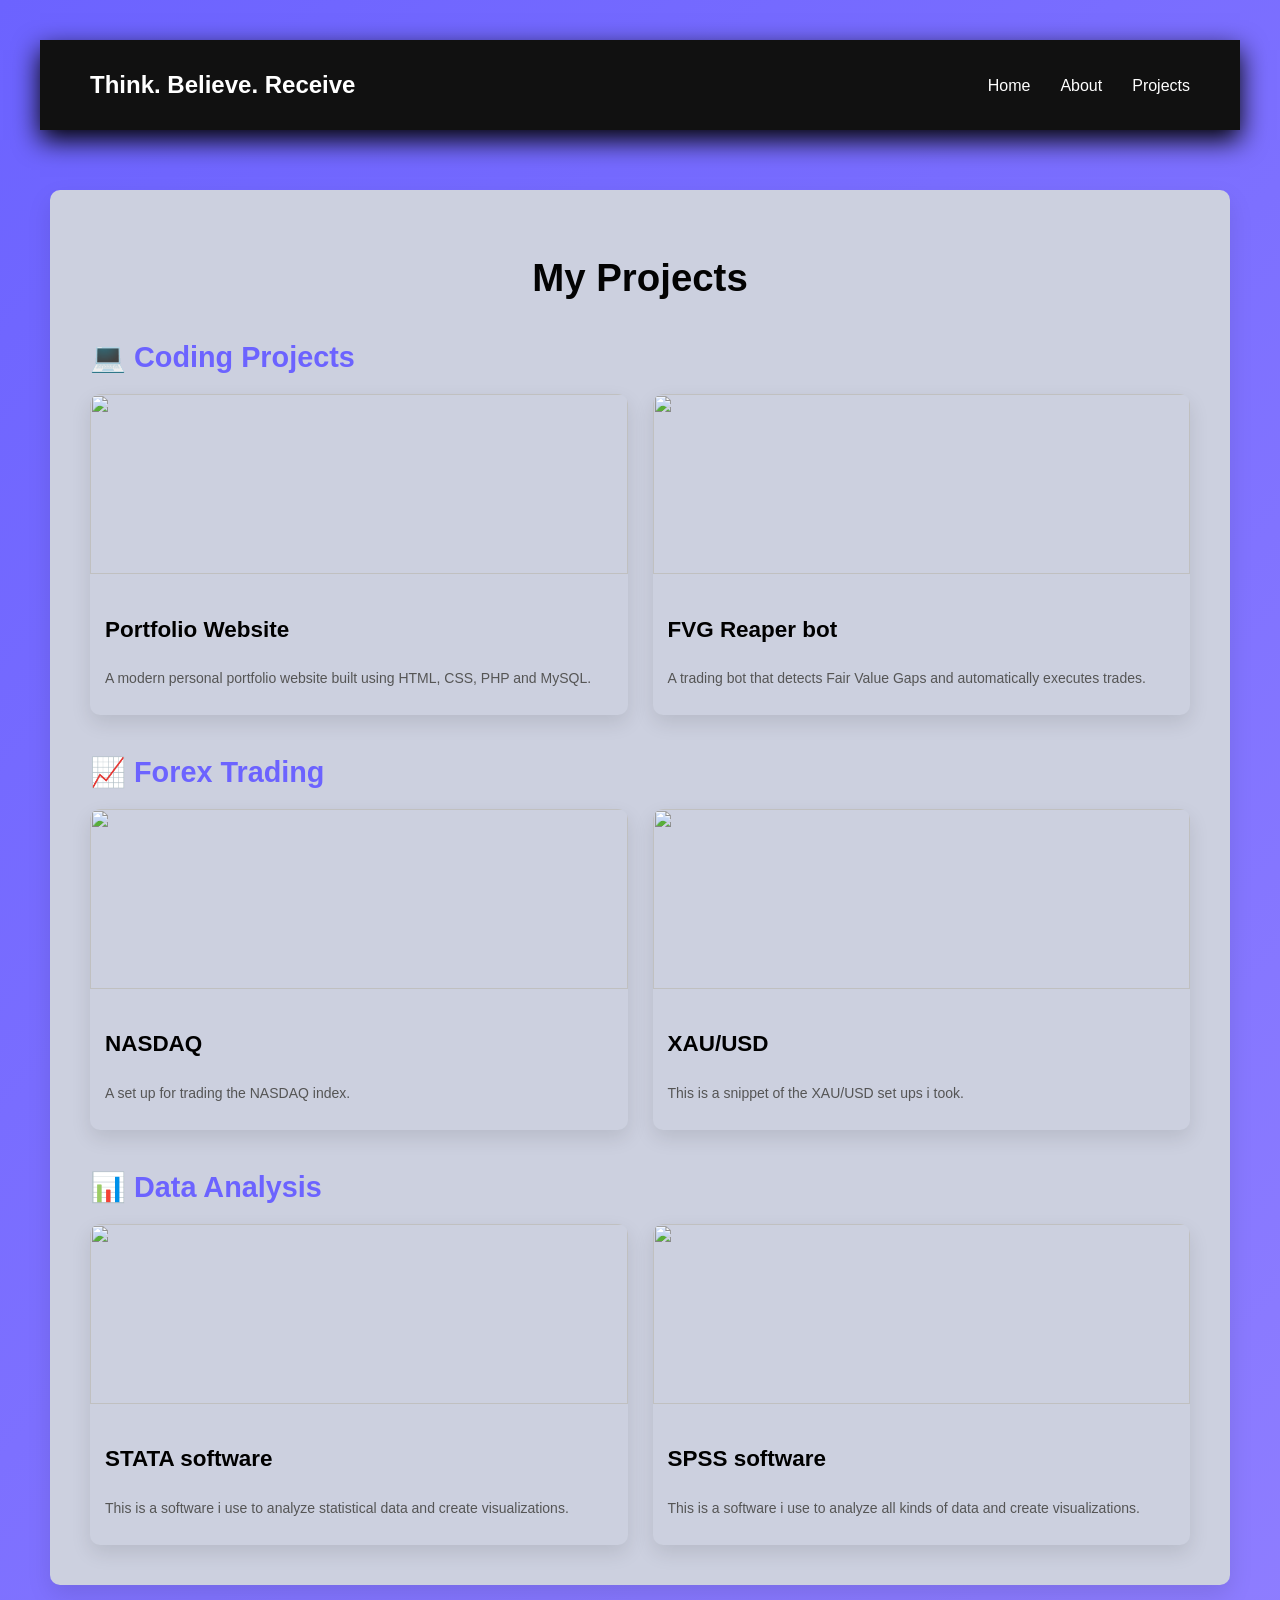
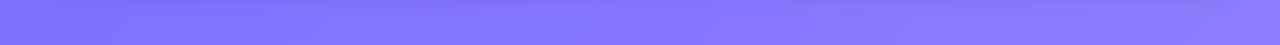
==== projects.html @ 8f522c34 "Add files via upload" ====
<!DOCTYPE html>
<nav class="navbar">

<div class="logo">Think. Believe. Receive</div>

<ul class="nav-links">
<li><a href="index.html">Home</a></li>
<li><a href="about.html">About</a></li>
<li><a href="projects.html">Projects</a></li>
</ul>

</nav>

<html>

<head>

<title>My Projects</title>
<link rel="stylesheet" href="style.css">

</head>

<body>

<div class="projects-container">

<h1>My Projects</h1>


<!-- CODING SECTION -->

<h2 class="section-title">💻 Coding Projects</h2>

<div class="project-grid">

<div class="project-card">

<img src="images/my portfolio.png">

<h3>Portfolio Website</h3>

<p>
A modern personal portfolio website built using HTML, CSS, PHP and MySQL.
</p>

</div>

<div class="project-card">

<img src="images/bot.png">

<h3>FVG Reaper bot</h3>

<p>
A trading bot that detects Fair Value Gaps and automatically executes trades.
</p>

</div>

</div>


<!-- FOREX SECTION -->

<h2 class="section-title">📈 Forex Trading</h2>

<div class="project-grid">

<div class="project-card">

<img src="images/NASDAQ_2026-03-09_09-23-45_66adf.png">

<h3>NASDAQ </h3>

<p>
    A set up for trading the NASDAQ index.
</p>

</div>

<div class="project-card">

<img src="images/XAUUSD_2026-02-05_23-56-14_f5123.png">

<h3>XAU/USD</h3>

<p>
This is a snippet of the XAU/USD set ups i took.
</p>

</div>

</div>


<!-- DATA ANALYSIS SECTION -->

<h2 class="section-title">📊 Data Analysis</h2>

<div class="project-grid">

<div class="project-card">

<img src="images/stata.png">

<h3>STATA software</h3>

<p>
    This is a software i use to analyze statistical data and create visualizations.
</p>

</div>

<div class="project-card">

<img src="images/SPSS.png">

<h3>SPSS software</h3>

<p>
    This is a software i use to analyze all kinds of data and create visualizations.
</p>

</div>

</body>
</html>
---- style.css ----
body{
font-family: 'Lucida Sans', 'Lucida Sans Regular', 'Lucida Grande', 'Lucida Sans Unicode', Geneva, Verdana, sans-serif;
margin:80px;
background:hsl(219, 89%, 75%);
font-size: larger;
}

h1{
color:#030303;
}

h2{
color:#030303;
}

p{
color:#4d2581;
}
p1{
color:#030303;font-size:40px;font-weight: bold;
font-family: Cambria, Cochin, Georgia, Times, 'Times New Roman', serif;
}
p2{
color:#000000;font-size:30px;font-weight: bold;
}


.social-links{
margin-top:20px;
}

.social-links a{
display:inline-block;
margin-right:15px;
padding:10px 15px;
background:#333;
color:white;
text-decoration:none;
border-radius:5px;
}

.social-links a:hover{
background:#555;
}

.social-icons{
display:flex;
gap:30px;
margin-top:20px;
}

.social-icons img{
width:40px;
}

.social-icons{
display:flex;
gap:40px;
margin-top:20px;
}

.social{
text-align:center;
text-decoration:none;
color:black;
font-weight:bold;
}

.social img{
width:40px;
transition:transform 0.3s;
}

.social span{
display:block;
margin-top:5px;
opacity:0;
transition:opacity 0.3s;
font-size:14px;
}

/* Hover animation */

.social:hover img{
transform:scale(1.3);
}

.social:hover span{
opacity:1;
}

/*lift slighty on hover*/
.social:hover{
transform:translateY(-5px);
}

.typing-text{
font-size:40px;
font-weight:initial;
color:#000000;
font-family: Cambria, Cochin, Georgia, Times, 'Times New Roman', serif;
}

#typing{
border-right:3px solid black;
padding-right:5px;
}

body{
font-family:Arial;
background:#8780f0;
margin:40px;
}

/* Welcome section */

.welcome-box{
background:rgb(226, 225, 226);
padding:30px;
border-radius:12px;
box-shadow:0 8px 20px rgb(0, 0, 0);
margin-bottom:40px;
text-align:center;

}

/* Social section */

.social-box{
background:rgb(226, 225, 226);
padding:30px;
border-radius:12px;
box-shadow:0 8px 20px rgb(0, 0, 0);
text-align:center;
}

/* Social icons */

.social-icons{
display:flex;
justify-content:center;
gap:40px;
margin-top:20px;
}

.social{
text-decoration:none;
color:black;
text-align:center;
font-weight:bold;
}

.social img{
width:40px;
transition:transform 0.3s;
}

.social span{
display:block;
margin-top:5px;
opacity:0;
transition:opacity 0.3s;
}

.social:hover img{
transform:scale(1.3);
}

.social:hover span{
opacity:1;
}

.page-box{
background:rgb(125, 170, 255);
max-width:900px;
margin:20px auto;
padding:10px;
border-radius:20px;
box-shadow:0 10px 25px rgb(0, 0, 0);
}
/*
body{
    margin:20px;
    font-family: Arial, sans-serif;
}


/* Navbar container */
.navbar{
    display:flex;
    justify-content:space-between;
    align-items:center;
    padding:15px 50px;
    background:#111;
    position:sticky;
    top:0;
    box-shadow:0 10px 25px rgb(0, 0, 0);

}

/* Logo */
.logo{
    color:white;
    font-size:24px;
    font-weight:bold;
}

/* Navigation links */
.nav-links{
    list-style:none;
    display:flex;
    gap:30px;
}

.nav-links a{
    text-decoration:none;
    color:white;
    font-size:16px;
    position:relative;
    padding:5px 0;
}

/* Animated underline */
.nav-links a::after{
    content:'';
    position:absolute;
    left:0;
    bottom:-5px;
    width:0%;
    height:2px;
    background:#00f7ff;
    transition:0.3s;
}

.nav-links a:hover::after{
    width:100%;
}

/* Active link */
.nav-links a.active{
    color:#00f7ff;
}

.success-message{
color:green;
font-weight:bold;
margin-top:10px;
}

.alert-success{
margin-top:15px;
padding:12px;
background:#d4edda;
color:#155724;
border:1px solid #c3e6cb;
border-radius:6px;
font-weight:bold;
animation:fadeIn 0.6s ease-in-out;
}

@keyframes fadeIn{
from{
opacity:0;
transform:translateY(10px);
}
to{
opacity:1;
transform:translateY(0);
}
}

/* CONTACT SECTION */

.contact-container{
max-width:500px;
margin:80px auto;
padding:50px;
background:rgb(226, 225, 226);
border-radius:12px;
box-shadow:0 10px 25px rgb(0, 0, 0);
text-align:left;
}

.contact-container h1{
text-align:center;
margin-bottom:30px;
box-shadow:0 10px 25px rgba(0,0,0,0.15);
}

/* INPUT GROUP */

.input-group{
margin-bottom:20px;
}

.input-group label{
display:block;
margin-bottom:6px;
font-weight:bold;
}

/* INPUT FIELDS */

.input-group input,
.input-group textarea{
width:100%;
padding:12px;
border:1px solid #ccc;
border-radius:6px;
font-size:14px;
transition:0.3s;
}

/* INPUT FOCUS EFFECT */

.input-group input:focus,
.input-group textarea:focus{
border-color:#6c63ff;
outline:none;
box-shadow:0 0 6px rgba(108,99,255,0.4);
}

/* SEND BUTTON */

.send-btn{
width:100%;
padding:12px;
background:#6c63ff;
color:white;
border:none;
border-radius:6px;
font-size:16px;
cursor:pointer;
transition:0.3s;
}

.send-btn:hover{
background:#574fd6;
}

body{
background:linear-gradient(135deg,#6c63ff,#8e7dff);
font-family:Arial;
}

/* CONTACT CARD */

.contact-container{
max-width:500px;
margin:80px auto;
padding:40px;
background:white;
border-radius:12px;
box-shadow:0 10px 25px rgba(0,0,0,0.15);
}

.contact-container h1{
text-align:center;
margin-bottom:30px;
}

/* FLOATING INPUT */

.floating-input{
position:relative;
margin-bottom:25px;
}

.floating-input input,
.floating-input textarea{
width:100%;
padding:14px;
border:1px solid #ccc;
border-radius:6px;
font-size:14px;
outline:none;
transition:0.3s;
}

/* LABEL POSITION */

.floating-input label{
position:absolute;
top:14px;
left:12px;
color:#777;
background:white;
padding:0 5px;
transition:0.3s;
pointer-events:none;
}

/* MOVE LABEL WHEN TYPING */

.floating-input input:focus + label,
.floating-input input:valid + label,
.floating-input textarea:focus + label,
.floating-input textarea:valid + label{

top:-8px;
font-size:12px;
color:#6c63ff;

}

/* INPUT FOCUS EFFECT */

.floating-input input:focus,
.floating-input textarea:focus{

border-color:#6c63ff;
box-shadow:0 0 6px rgba(108,99,255,0.3);

}

/* SEND BUTTON */

.send-btn{
width:100%;
padding:12px;
background:#6c63ff;
color:white;
border:none;
border-radius:6px;
font-size:16px;
cursor:pointer;
transition:0.3s;
}

.send-btn:hover{
background:#574fd6;
}

/* HERO SECTION */

.hero{
padding:80px 10%;
background:linear-gradient(135deg,#6c63ff,#8e7dff);
color:white;
}

.hero-content{
display:flex;
align-items:center;
justify-content:space-between;
flex-wrap:wrap;
}

.hero-text{
max-width:500px;
}

.hero-text h1{
font-size:48px;
margin-bottom:10px;
}

.hero-text span{
color:#ffd369;
}

.hero-text h2{
font-weight:400;
margin-bottom:15px;
}

.hero-text p{
margin-bottom:25px;
line-height:1.6;
}

/* BUTTONS */

.hero-buttons a{
text-decoration:none;
padding:12px 25px;
margin-right:10px;
border-radius:6px;
font-weight:bold;
transition:0.3s;
}

.btn-primary{
background:white;
color:#6c63ff;
}

.btn-primary:hover{
background:#f1f1f1;
}

.btn-secondary{
background:transparent;
border:2px solid white;
color:white;
}

.btn-secondary:hover{
background:white;
color:#6c63ff;
}

/* PROFILE IMAGE */

.hero-image img{
width:250px;
border-radius:50%;
border:5px solid white;
box-shadow:0 8px 20px rgba(0,0,0,0.2);
}

/* ABOUT PAGE */

.about-container{

max-width:1000px;
margin:60px auto;
padding:40px;
background:rgb(204, 208, 223);
border-radius:10px;
box-shadow:0 10px 25px rgb(0, 0, 0);

}

.about-container h1{

text-align:center;
margin-bottom:40px;

}

.about-content{

display:flex;
align-items:center;
gap:40px;
flex-wrap:wrap;

}

.about-image img{

width:220px;
border-radius:50%;
border:5px solid #6c63ff;

}

.about-text{
text-decoration-color: #000000;
max-width:1000px;
text-align: left;
line-height: 1.4;

}

/* SKILLS */

.skills-section{

margin-top:40px;
text-align:left;

}

.skills{

display:flex;
justify-content:center;
flex-wrap:wrap;
gap:15px;
margin-top:20px;

}

.skill-card{

padding:10px 20px;
background:#6c63ff;
color:white;
border-radius:6px;
font-weight:bold;
transition:0.3s;

}

.skill-card:hover{

transform:translateY(-5px);
background:#574fd6;

}

/* PROJECT PAGE */

.projects-container{

max-width:1100px;
margin:60px auto;
padding:40px;
background:rgb(204, 208, 223);
border-radius:10px;
box-shadow:0 10px 25px rgba(0,0,0,0.1);

}

.projects-container h1{

text-align:center;
margin-bottom:40px;

}

/* SECTION TITLES */

.section-title{

margin-top:40px;
margin-bottom:20px;
color:#6c63ff;

}

/* GRID LAYOUT */

.project-grid{

display:grid;
grid-template-columns:repeat(auto-fit,minmax(250px,1fr));
gap:25px;

}

/* PROJECT CARD */

.project-card{

background:rgb(204, 208, 223);
border-radius:10px;
overflow:hidden;
box-shadow:0 8px 20px rgba(0,0,0,0.1);
transition:0.3s;

}

.project-card:hover{

transform:translateY(-1px);
box-shadow:0 12px 25px rgb(0, 0, 0);

}

.project-card img{

width:100%;
height:180px;
object-fit:cover;

}

.project-card h3{

padding:15px 15px 5px;

}

.project-card p{

padding:0 15px 15px;
font-size:14px;
color:#555;
}
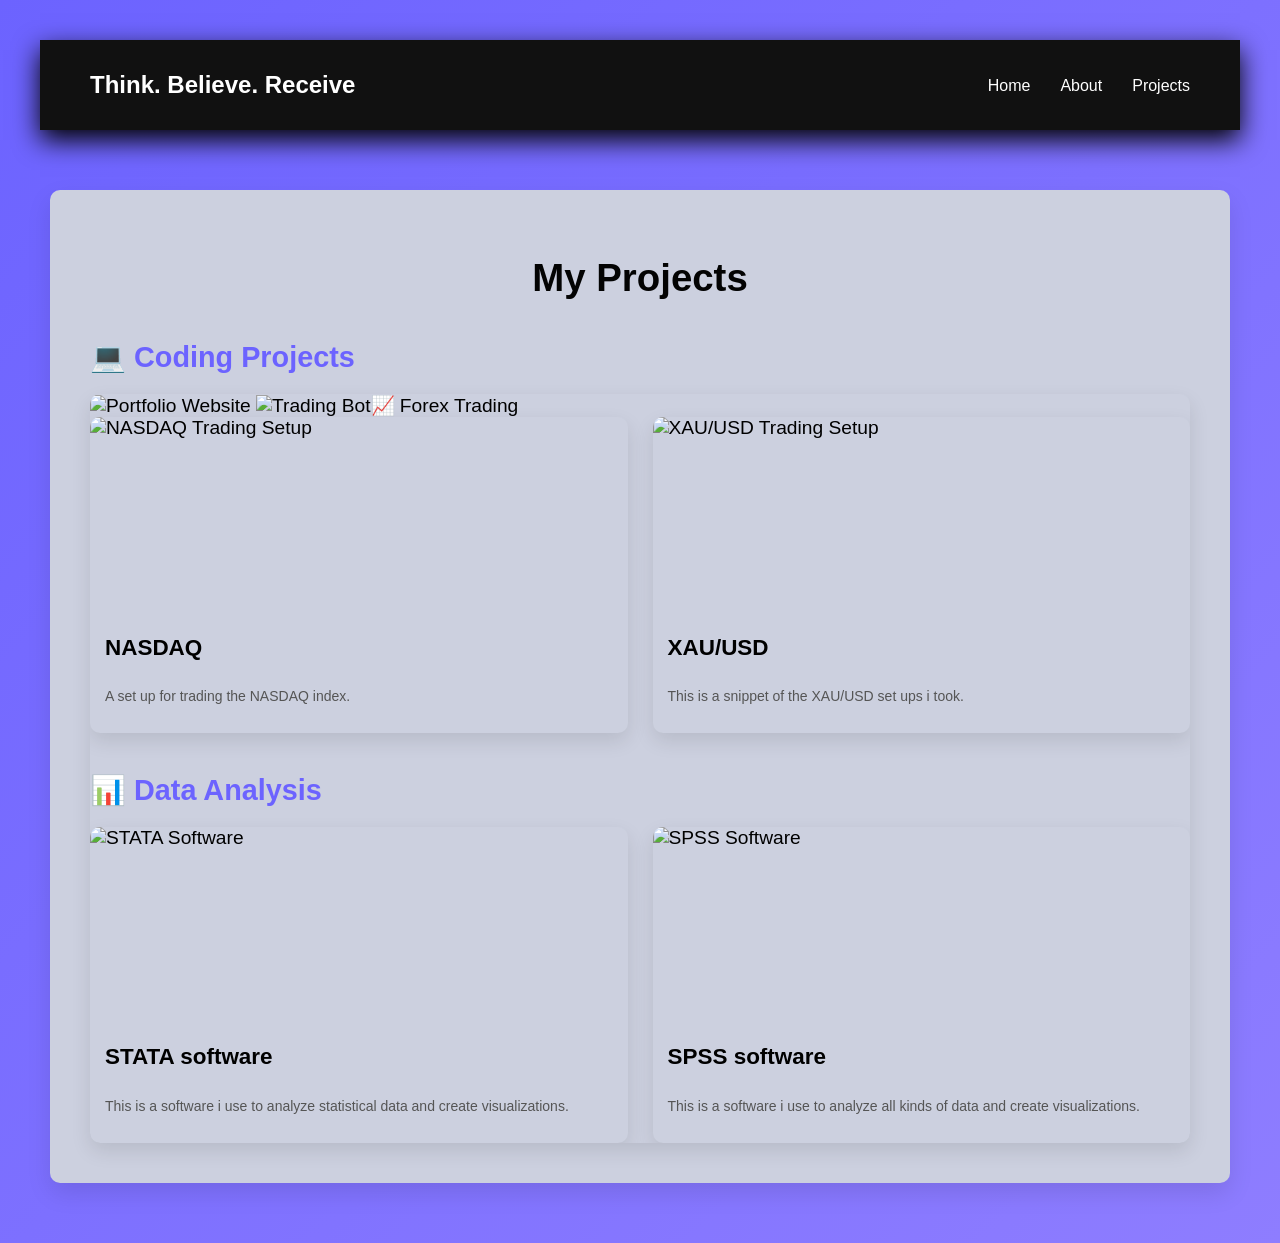
==== commit 736e9c01: "Add files via upload" ====
--- a/projects.html
+++ b/projects.html
@@ -35,7 +35,7 @@
 
 <div class="project-card">
 
-<img src="images/my portfolio.png">
+<img src="images/my portfolio.png"  alt="Portfolio Website" class="responsive>
 
 <h3>Portfolio Website</h3>
 
@@ -47,7 +47,7 @@
 
 <div class="project-card">
 
-<img src="images/bot.png">
+<img src="images/bot.png" alt="Trading Bot" class="responsive>
 
 <h3>FVG Reaper bot</h3>
 
@@ -68,7 +68,7 @@
 
 <div class="project-card">
 
-<img src="images/NASDAQ_2026-03-09_09-23-45_66adf.png">
+<img src="images/NASDAQ_2026-03-09_09-23-45_66adf.png" alt="NASDAQ Trading Setup" class="responsive-img">
 
 <h3>NASDAQ </h3>
 
@@ -80,7 +80,7 @@
 
 <div class="project-card">
 
-<img src="images/XAUUSD_2026-02-05_23-56-14_f5123.png">
+<img src="images/XAUUSD_2026-02-05_23-56-14_f5123.png" alt="XAU/USD Trading Setup" class="responsive-img">
 
 <h3>XAU/USD</h3>
 
@@ -101,7 +101,7 @@
 
 <div class="project-card">
 
-<img src="images/stata.png">
+<img src="images/stata.png" alt="STATA Software" class="responsive-img">
 
 <h3>STATA software</h3>
 
@@ -113,7 +113,7 @@
 
 <div class="project-card">
 
-<img src="images/SPSS.png">
+<img src="images/SPSS.png" alt="SPSS Software" class="responsive-img">
 
 <h3>SPSS software</h3>
 
--- a/style.css
+++ b/style.css
@@ -669,4 +669,10 @@
 padding:0 15px 15px;
 font-size:14px;
 color:#555;
+}
+
+.responsive-img {
+  max-width: 100%;
+  height: auto;
+  display: block;
 }
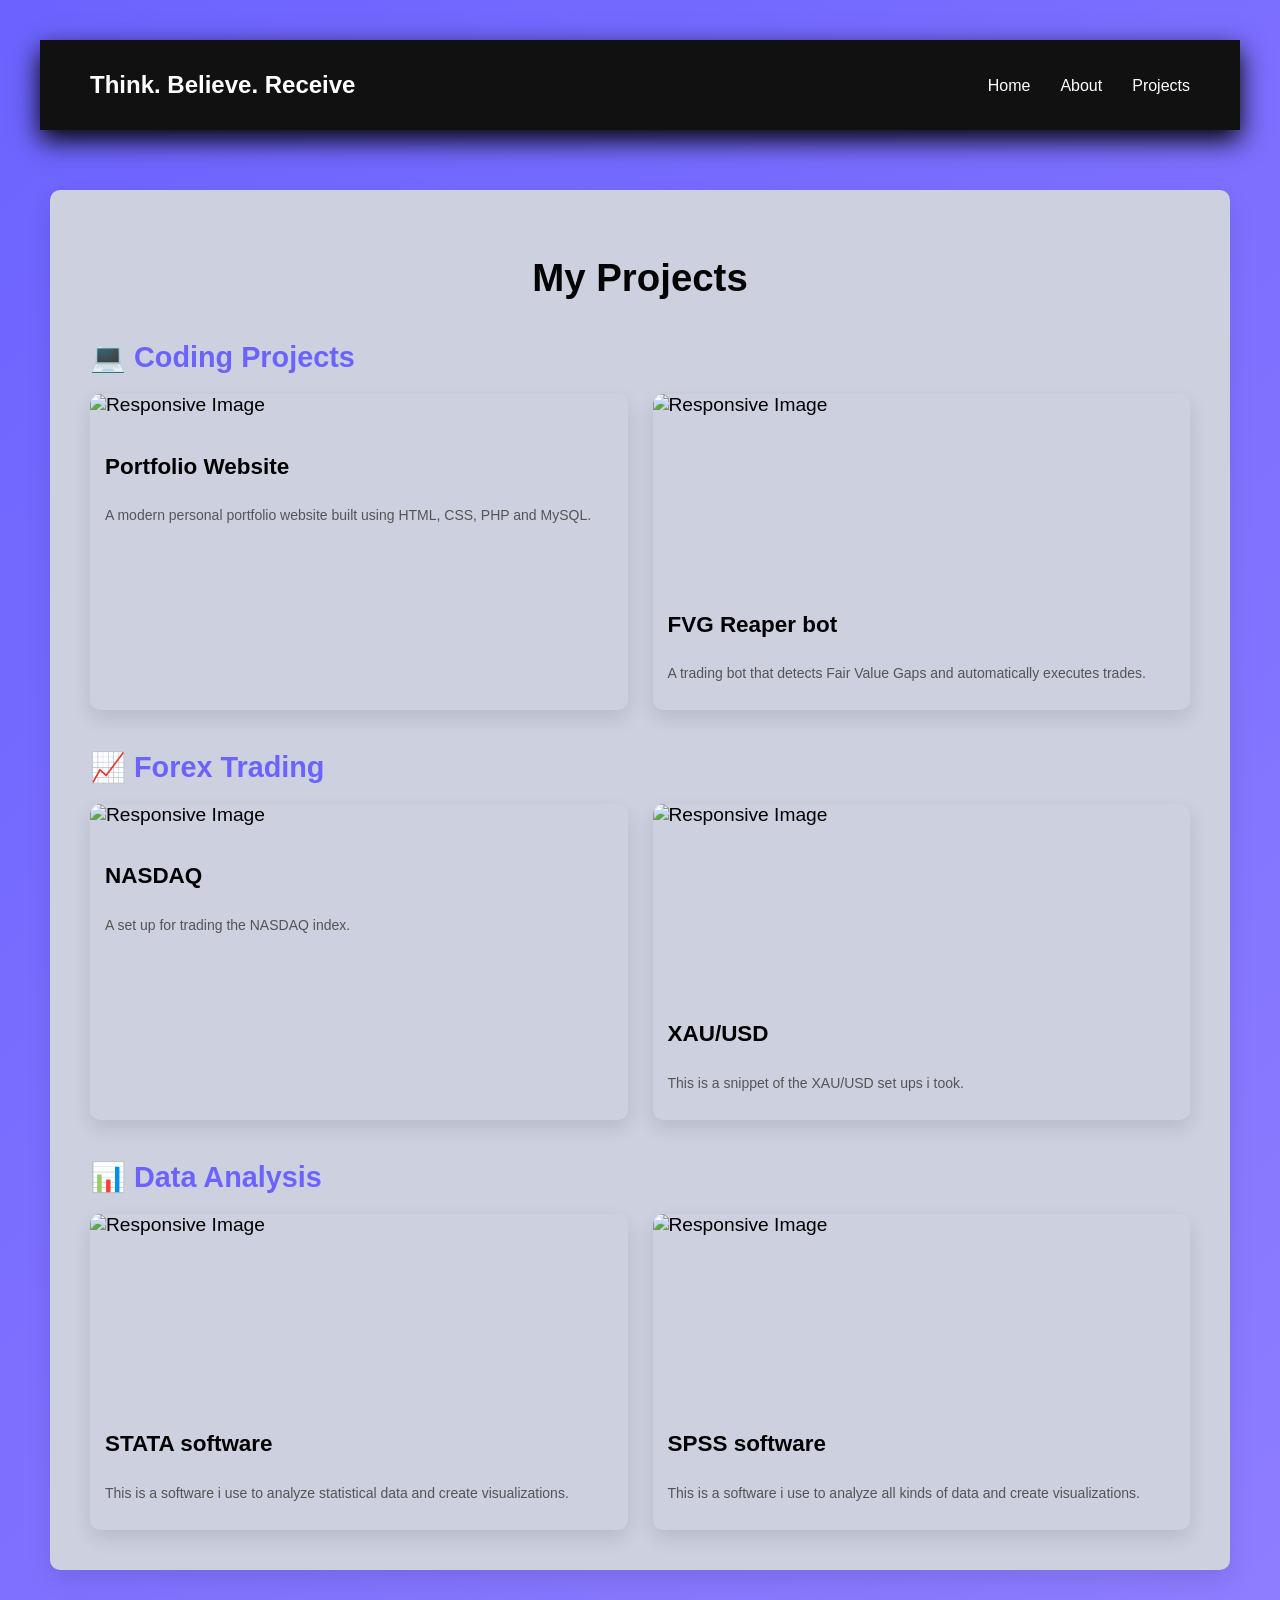
==== commit 72992b81: "Add files via upload" ====
--- a/projects.html
+++ b/projects.html
@@ -35,7 +35,10 @@
 
 <div class="project-card">
 
-<img src="images/my portfolio.png"  alt="Portfolio Website" class="responsive>
+<img src="images/my portfolio.png" 
+  srcset="images/my portfolio.png 480w, images/my portfolio.png 768w, images/my portfolio.png 1200w"
+  sizes="(max-width: 600px) 480px, (max-width: 900px) 768px, 1200px"
+  alt="Responsive Image">   
 
 <h3>Portfolio Website</h3>
 
@@ -47,7 +50,10 @@
 
 <div class="project-card">
 
-<img src="images/bot.png" alt="Trading Bot" class="responsive>
+<img src="images/bot.png"
+  srcset="images/bot.png 480w, images/bot.png 768w, images/bot.png 1200w"
+  sizes="(max-width: 600px) 480px, (max-width: 900px) 768px, 1200px"
+  alt="Responsive Image" class="responsive-img">
 
 <h3>FVG Reaper bot</h3>
 
@@ -68,7 +74,10 @@
 
 <div class="project-card">
 
-<img src="images/NASDAQ_2026-03-09_09-23-45_66adf.png" alt="NASDAQ Trading Setup" class="responsive-img">
+<img src="images/NASDAQ_2026-03-09_09-23-45_66adf.png"
+  srcset="images/NASDAQ_2026-03-09_09-23-45_66adf.png 480w, images/NASDAQ_2026-03-09_09-23-45_66adf.png 768w, images/NASDAQ_2026-03-09_09-23-45_66adf.png 1200w"
+  sizes="(max-width: 600px) 480px, (max-width: 900px) 768px, 1200px"
+  alt="Responsive Image">
 
 <h3>NASDAQ </h3>
 
@@ -80,7 +89,10 @@
 
 <div class="project-card">
 
-<img src="images/XAUUSD_2026-02-05_23-56-14_f5123.png" alt="XAU/USD Trading Setup" class="responsive-img">
+<img src="images/XAUUSD_2026-02-05_23-56-14_f5123.png"
+  srcset="images/XAUUSD_2026-02-05_23-56-14_f5123.png 480w, images/XAUUSD_2026-02-05_23-56-14_f5123.png 768w, images/XAUUSD_2026-02-05_23-56-14_f5123.png 1200w"
+  sizes="(max-width: 600px) 480px, (max-width: 900px) 768px, 1200px"
+  alt="Responsive Image" class="responsive-img">
 
 <h3>XAU/USD</h3>
 
@@ -101,7 +113,10 @@
 
 <div class="project-card">
 
-<img src="images/stata.png" alt="STATA Software" class="responsive-img">
+<img src="images/stata.png"
+  srcset="images/stata.png 480w, images/stata.png 768w, images/stata.png 1200w"
+  sizes="(max-width: 600px) 480px, (max-width: 900px) 768px, 1200px"
+  alt="Responsive Image" class="responsive-img">
 
 <h3>STATA software</h3>
 
@@ -113,7 +128,10 @@
 
 <div class="project-card">
 
-<img src="images/SPSS.png" alt="SPSS Software" class="responsive-img">
+<img src="images/SPSS.png" 
+  srcset="images/SPSS.png 480w, images/SPSS.png 768w, images/SPSS.png 1200w"
+  sizes="(max-width: 600px) 480px, (max-width: 900px) 768px, 1200px"
+  alt="Responsive Image" class="responsive-img">
 
 <h3>SPSS software</h3>
 
